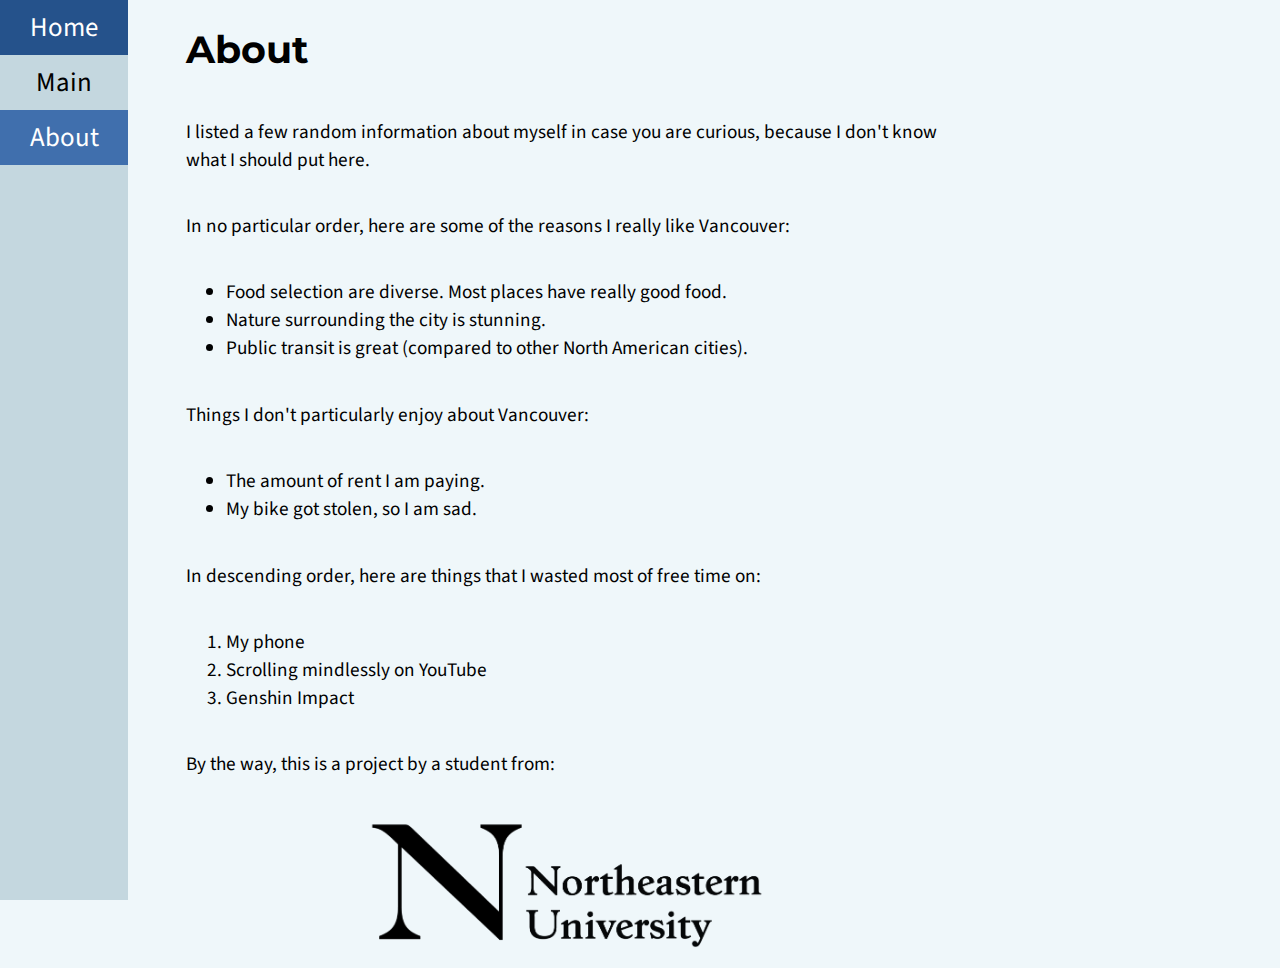
==== about.html @ 0ba9e544 "Files" ====
<!DOCTYPE html>
<html lang="en">
<head>
    <meta charset="UTF-8">
    <meta http-equiv="X-UA-Compatible" content="IE=edge">
    <meta name="viewport" content="width=device-width, initial-scale=1.0">
    <title>About</title>
    <link rel="stylesheet" type="text/css" href="style.css" />
</head>
<body>
    <div class="left">
            <a href="./index.html">Home</a>
            <a href="./main.html">Main</a>
            <a href="./about.html" class="current">About</a>
    </div>
    <div class="center content">
        <h1>About</h1>
        <p>I listed a few random information about myself in case you are curious, because I don't know what I should put here.</p>
        <p>In no particular order, here are some of the reasons I really like Vancouver:</p>
        <ul>
            <li>Food selection are diverse. Most places have really good food.</li>
            <li>Nature surrounding the city is stunning.</li>
            <li>Public transit is great (compared to other North American cities).</li>
        </ul>
        <p>Things I don't particularly enjoy about Vancouver:</p>
        <ul>
            <li>The amount of rent I am paying.</li>
            <li>My bike got stolen, so I am sad.</li>
        </ul>
        <p>In descending order, here are things that I wasted most of free time on:</p>
        <ol>
            <li>My phone</li>
            <li>Scrolling mindlessly on YouTube</li>
            <li>Genshin Impact</li>
        </ol>
        <p>By the way, this is a project by a student from:</p>
        <a href="https://vancouver.northeastern.edu/"><img src="./neu-logo.png"class="center" alt="Northeastern University's logo"/></a>
    </div>
    <div class="right">
    </div>
</body>
</html>
---- style.css ----
@import url('https://fonts.googleapis.com/css2?family=Montserrat:wght@600&family=Source+Sans+Pro:wght@200;300;400;600&display=swap');

.center {
    display: flex;
    flex-direction: column;
    margin-left: auto;
    margin-right: auto;
    width: 60%;
}

.right {
    display: flex;
    margin-left: auto;
    margin-right: auto;
    width: 10%;
    padding-left: 1%;
    margin: 0%;
}  

.content {
    padding-left: 10%;
    padding-right: 10%;
}

body {
    display: flex;
    flex-direction: row;
    height:100%;
    margin: 0%;
    background-color: #eff7fa;
}

/* Nav Bar configuration */
.left {
    display: flex;
    flex-direction: column;
    margin-left: auto;
    margin-right: auto;
    width: 10%;
    height: 100%;
    padding-right: 1%;
    background-color: #c4d7df;
    margin: 0;
    padding: 0;
    align-items: stretch center;
    position: fixed;
    /* justify-content: center; */
}  

  .left a {
    /* flex: 1; */
    text-align: center;
    display: block;
    color: #000;
    padding: 8px 16px;
    text-decoration: none;
    font-size: 140%;
  }
  
  .left a:hover {
    background-color: #25528b;
    color: white;
  }

  .left .current {
    background-color: #406fad;
    color: white;
  }

  /* Font and site-wide config*/
  html {
    height: 100%;
    font-family: 'Source Sans Pro', sans-serif;
    font-size: 120%;
  }

  h1 {
    font-size: 200%;
    font-family: 'Montserrat', sans-serif;
  }

  h3 {
    font-weight:200;
    font-size: 200%;  
  }

  a {
    color: rgb(32, 65, 155);
    text-decoration: none;
  }

  a:hover {
    color: rgb(25, 39, 80);
  }
  .img {
    display: block;
    margin-left: auto;
    margin-right: auto;
    width: 30%;
  }

  .bottom-space {
      min-height: 20%;
  }
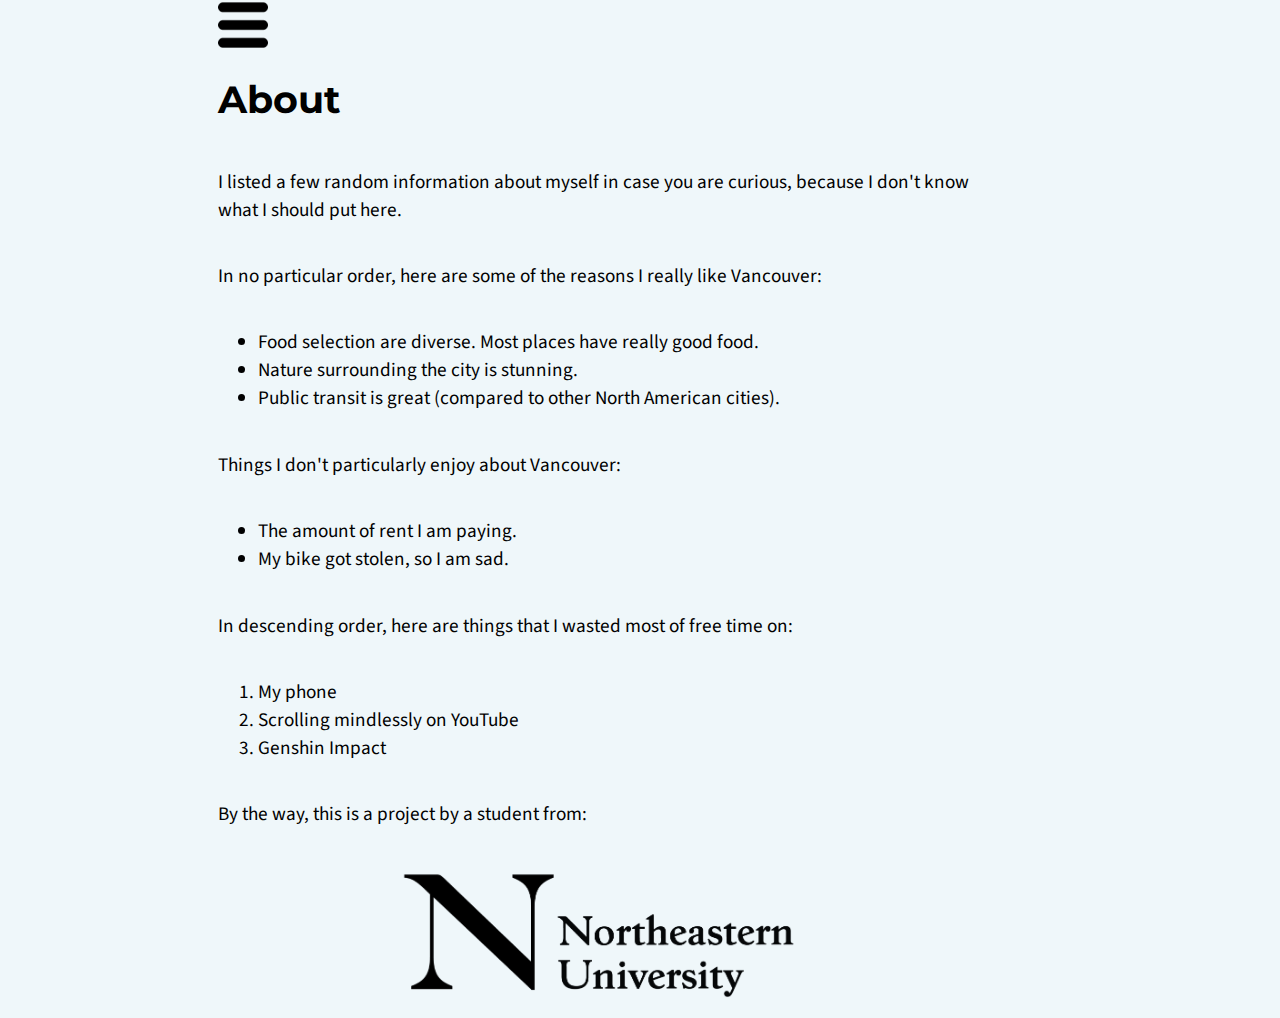
==== commit 4f2ebddf: "add collapsable menu bar, fade in on page load, disable form elements based on radio button" ====
--- a/about.html
+++ b/about.html
@@ -1,5 +1,6 @@
 <!DOCTYPE html>
 <html lang="en">
+
 <head>
     <meta charset="UTF-8">
     <meta http-equiv="X-UA-Compatible" content="IE=edge">
@@ -7,13 +8,18 @@
     <title>About</title>
     <link rel="stylesheet" type="text/css" href="style.css" />
 </head>
+
 <body>
+    <script src="./menu.js"></script>
+    <script src="./pageFade.js"></script>
     <div class="left">
-            <a href="./index.html">Home</a>
-            <a href="./main.html">Main</a>
-            <a href="./about.html" class="current">About</a>
+        <a href="./index.html">Home</a>
+        <a href="./main.html">Main</a>
+        <a href="./about.html" class="current">About</a>
+        <a href="./form.html">Contact</a>
     </div>
     <div class="center content">
+        <img class="openBtn" src="button.png" onclick="openNav()" width="50" height="50">
         <h1>About</h1>
         <p>I listed a few random information about myself in case you are curious, because I don't know what I should put here.</p>
         <p>In no particular order, here are some of the reasons I really like Vancouver:</p>
@@ -34,9 +40,10 @@
             <li>Genshin Impact</li>
         </ol>
         <p>By the way, this is a project by a student from:</p>
-        <a href="https://vancouver.northeastern.edu/"><img src="./neu-logo.png"class="center" alt="Northeastern University's logo"/></a>
+        <a href="https://vancouver.northeastern.edu/"><img src="./neu-logo.png" class="center" alt="Northeastern University's logo" /></a>
     </div>
     <div class="right">
     </div>
 </body>
+
 </html>--- a/style.css
+++ b/style.css
@@ -1,5 +1,4 @@
 @import url('https://fonts.googleapis.com/css2?family=Montserrat:wght@600&family=Source+Sans+Pro:wght@200;300;400;600&display=swap');
-
 .center {
     display: flex;
     flex-direction: column;
@@ -12,10 +11,10 @@
     display: flex;
     margin-left: auto;
     margin-right: auto;
-    width: 10%;
+    width: 5%;
     padding-left: 1%;
     margin: 0%;
-}  
+}
 
 .content {
     padding-left: 10%;
@@ -25,18 +24,21 @@
 body {
     display: flex;
     flex-direction: row;
-    height:100%;
+    height: 100%;
     margin: 0%;
     background-color: #eff7fa;
+    opacity: 0;
 }
 
+
 /* Nav Bar configuration */
+
 .left {
     display: flex;
     flex-direction: column;
     margin-left: auto;
     margin-right: auto;
-    width: 10%;
+    width: 0;
     height: 100%;
     padding-right: 1%;
     background-color: #c4d7df;
@@ -44,10 +46,14 @@
     padding: 0;
     align-items: stretch center;
     position: fixed;
+    top: 0;
+    left: 0;
+    overflow-x: hidden;
+    transition: 0.5s;
     /* justify-content: center; */
-}  
+}
 
-  .left a {
+.left a {
     /* flex: 1; */
     text-align: center;
     display: block;
@@ -55,50 +61,71 @@
     padding: 8px 16px;
     text-decoration: none;
     font-size: 140%;
-  }
-  
-  .left a:hover {
+}
+
+.left a:hover {
     background-color: #25528b;
     color: white;
-  }
+}
 
-  .left .current {
+.left .current {
     background-color: #406fad;
     color: white;
-  }
+}
 
-  /* Font and site-wide config*/
-  html {
+
+/* Font and site-wide config*/
+
+html {
     height: 100%;
     font-family: 'Source Sans Pro', sans-serif;
     font-size: 120%;
-  }
+}
 
-  h1 {
+h1 {
     font-size: 200%;
     font-family: 'Montserrat', sans-serif;
-  }
+}
 
-  h3 {
-    font-weight:200;
-    font-size: 200%;  
-  }
+h3 {
+    font-weight: 200;
+    font-size: 200%;
+}
 
-  a {
+a {
     color: rgb(32, 65, 155);
     text-decoration: none;
-  }
+}
 
-  a:hover {
+a:hover {
     color: rgb(25, 39, 80);
-  }
-  .img {
+}
+
+.img {
     display: block;
     margin-left: auto;
     margin-right: auto;
     width: 30%;
-  }
+}
 
-  .bottom-space {
-      min-height: 20%;
-  }+.bottom-space {
+    min-height: 20%;
+}
+
+.rotate {
+    -webkit-transform: rotate(90deg);
+    transform: rotate(90deg);
+}
+
+.visible {
+    opacity: 1;
+    transition: opacity 2s ease-in;
+    -moz-transition: opacity 2s ease-in;
+    -ms-transition: opacity 2s ease-in;
+    -o-transition: opacity 2s ease-in;
+    -webkit-transition: opacity 2s ease-in;
+}
+
+.toggle-able {
+    visibility: hidden;
+}